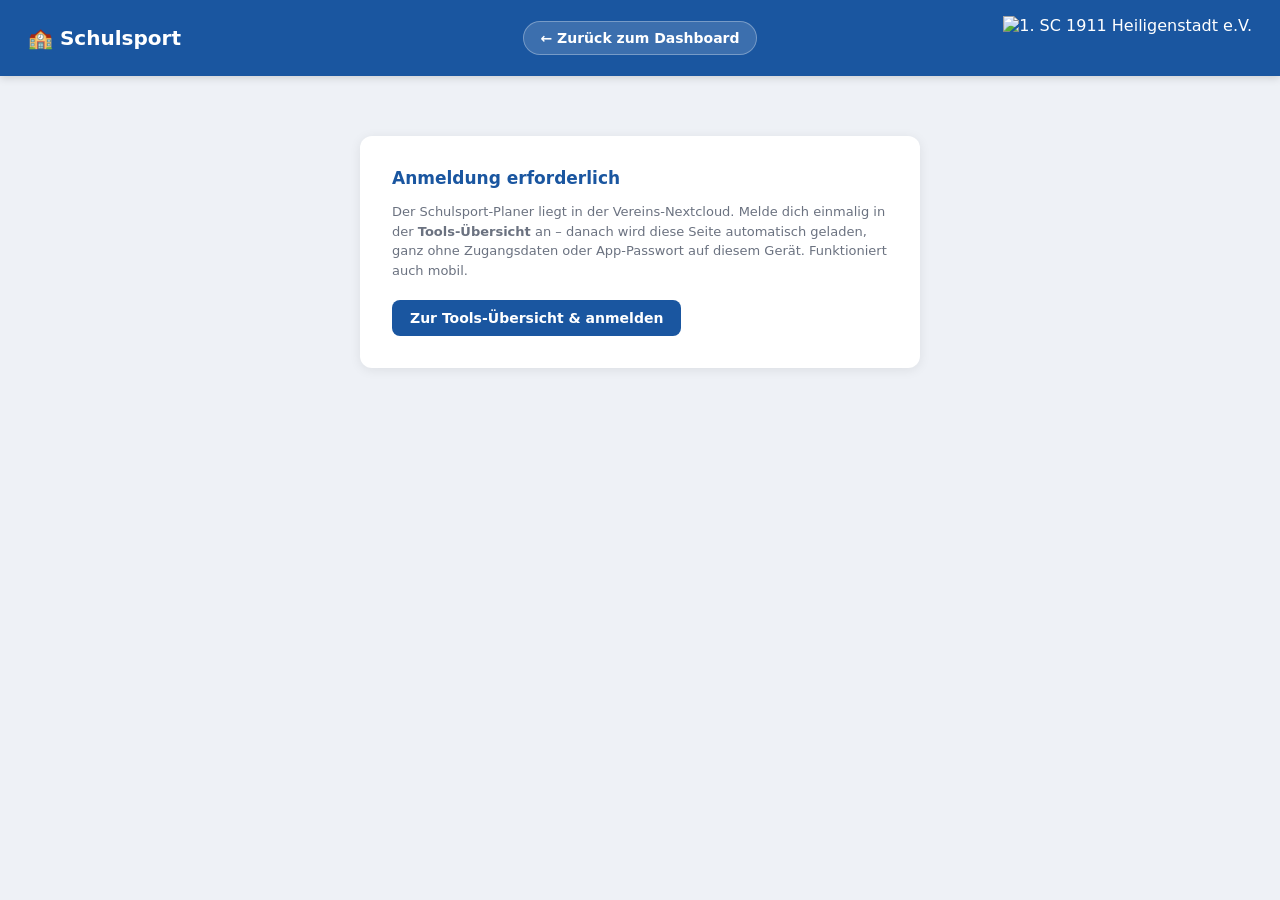
==== index.html @ d3a82378 "Schulsport: "Verlaengern" bekommt endlich einen Knopf handleSchulsportNachweisStatus kennt drei Vorg" ====
<!DOCTYPE html>
<html lang="de">
<head>
<meta charset="UTF-8" />
<meta name="viewport" content="width=device-width, initial-scale=1.0" />
<title>🏫 Schulsport</title>
<meta name="theme-color" content="#1a56a0" />
<link rel="stylesheet" href="style.css?v=1.0" />
</head>
<body>

<header>
  <h1>🏫 Schulsport</h1>
  <a href="https://sc1911heiligenstadt.github.io/ToolsUebersicht/" class="back-to-dashboard">← Zurück zum Dashboard</a>
  <div class="header-right">
    <span class="header-user" id="header-user"></span>
    <img class="header-logo" src="https://sc1911heiligenstadt.github.io/logo.svg" alt="1. SC 1911 Heiligenstadt e.V." />
  </div>
</header>

<!-- Verbindungs-Screen -->
<div class="connect-screen" id="connect-screen">
  <div class="card" id="cloud-login-section">
    <h2>Anmeldung erforderlich</h2>
    <p class="muted">
      Der Schulsport-Planer liegt in der Vereins-Nextcloud. Melde dich einmalig in der
      <strong>Tools-Übersicht</strong> an – danach wird diese Seite automatisch
      geladen, ganz ohne Zugangsdaten oder App-Passwort auf diesem Gerät.
      Funktioniert auch mobil.
    </p>
    <div class="btn-row" style="justify-content:flex-start;">
      <a class="btn" href="https://sc1911heiligenstadt.github.io/ToolsUebersicht/">Zur Tools-Übersicht &amp; anmelden</a>
    </div>
    <p class="muted" id="cloud-error" style="display:none; color:#c0392b; margin-top:12px;"></p>
  </div>
</div>

<!-- App -->
<div id="app-shell" style="display:none;">
  <nav>
    <button data-tab="woche" class="active">Woche</button>
    <button data-tab="melden">Melden <span class="nav-zaehler" id="nav-melden-zaehler" style="display:none;"></span></button>
    <button data-tab="massnahmen">Maßnahmen</button>
    <button data-tab="nachweise" id="nav-nachweise" style="display:none;">Nachweise</button>
    <button data-tab="uebersicht">Übersicht</button>
    <div class="nav-right">
      <!-- Heißt seit 2026-08-11 „Verwaltung“ wie in den fünf anderen Apps mit
           rechtem Reiter (die übrigen 14 nennen ihn „Einstellungen“). Vorher
           „Administrieren“ — benannt nach der Rechtestufe, die ihn freischaltet;
           das war flottenweit der einzige Reiter dieses Namens. Der interne Name
           `administrieren` bleibt, er steckt in app.js, massnahmen.js und CSS. -->
      <button data-tab="administrieren" id="nav-administrieren" style="display:none;">Verwaltung</button>
      <button data-tab="info">Info</button>
    </div>
  </nav>
  <div class="save-status" id="save-status"></div>
  <main>

    <!-- ---------- Woche ---------- -->
    <section class="tab-section active" id="tab-woche">

      <div class="card" id="leerstand-card" style="display:none;">
        <h2>Noch nichts angelegt</h2>
        <p class="muted">
          Es sind noch keine Schulen und Maßnahmen hinterlegt. Lege im Reiter
          „Verwaltung“ zuerst die Schule und ihren Ort an, danach im Reiter
          „Maßnahmen“ die erste AG. Ferien und Feiertage für Thüringen sind
          bereits vorbereitet.
        </p>
      </div>

      <div class="card" id="meine-offenen-card" style="display:none;">
        <div class="card-header-row">
          <h2 id="meine-offenen-titel">Deine Meldungen</h2>
          <button type="button" class="btn small" id="btn-zu-melden">Zum Melden</button>
        </div>
        <div id="meine-offenen-inhalt"></div>
      </div>

      <div class="card editor-only" id="offene-gesamt-card" style="display:none;">
        <div class="card-header-row">
          <h2>Offene Meldungen</h2>
          <button type="button" class="btn secondary small" id="btn-erinnerung-alle">Alle erinnern</button>
        </div>
        <p class="muted">Termine, die stattgefunden haben, zu denen aber noch keine Rückmeldung vorliegt — älteste zuerst.</p>
        <div id="offene-gesamt-inhalt"></div>
      </div>

      <div class="card">
        <div class="wochen-nav">
          <button type="button" class="btn secondary small" id="btn-woche-zurueck" aria-label="Vorherige Woche">‹</button>
          <div class="wochen-titel">
            <strong id="wochen-label"></strong>
            <span class="muted" id="wochen-zeitraum"></span>
          </div>
          <button type="button" class="btn secondary small" id="btn-woche-vor" aria-label="Nächste Woche">›</button>
          <button type="button" class="btn secondary small" id="btn-woche-heute">Diese Woche</button>
        </div>
        <div class="form-grid">
          <div class="form-field">
            <label for="filter-schule">Schule</label>
            <select id="filter-schule"><option value="">Alle Schulen</option></select>
          </div>
          <div class="form-field">
            <label for="filter-person">Übungsleiter</label>
            <select id="filter-person"><option value="">Alle</option></select>
          </div>
        </div>
        <p class="muted" id="wochen-hinweis"></p>
      </div>

      <div id="wochen-ansicht"></div>
    </section>

    <!-- ---------- Melden ---------- -->
    <section class="tab-section" id="tab-melden">
      <div class="card">
        <h2>Termine melden</h2>
        <p class="muted" id="melden-erklaerung">
          Nach jeder Einheit eintragen, ob sie stattgefunden hat und wie viele Kinder da waren.
        </p>
        <div class="subnav" id="melden-filter">
          <button type="button" data-mf="offen" class="active">Offen</button>
          <button type="button" data-mf="kommend">Kommend</button>
          <button type="button" data-mf="alle">Alle</button>
        </div>
      </div>
      <div id="melden-liste"></div>
    </section>

    <!-- ---------- Maßnahmen ---------- -->
    <section class="tab-section" id="tab-massnahmen">
      <div class="card">
        <div class="card-header-row">
          <h2>AGs</h2>
          <div class="btn-row editor-only" style="margin:0;">
            <button type="button" class="btn success small" id="btn-neue-ag">+ Neue AG</button>
          </div>
        </div>
        <div class="form-grid">
          <div class="form-field">
            <label for="mf-schule">Schule</label>
            <select id="mf-schule"><option value="">Alle Schulen</option></select>
          </div>
          <div class="form-field">
            <label for="mf-schuljahr">Schuljahr</label>
            <select id="mf-schuljahr"></select>
          </div>
          <div class="form-field">
            <label for="mf-status">Status</label>
            <select id="mf-status">
              <option value="">Alle</option>
              <option value="laufend">Laufend</option>
              <option value="geplant">Geplant</option>
              <option value="beendet">Beendet</option>
            </select>
          </div>
        </div>
      </div>
      <div id="massnahmen-liste"></div>
    </section>

    <!-- ---------- Nachweise ---------- -->
    <section class="tab-section" id="tab-nachweise">
      <div class="card">
        <h2>Durchführungsnachweis erstellen</h2>
        <p class="muted">
          Zeitraum und Maßnahme wählen. Der Nachweis friert die Zahlen ein — spätere
          Korrekturen ändern ein bereits bestätigtes Dokument nicht mehr.
        </p>
        <div class="form-grid">
          <div class="form-field">
            <label for="nw-massnahme">Maßnahme</label>
            <select id="nw-massnahme"></select>
          </div>
          <div class="form-field">
            <label for="nw-von">Von</label>
            <input type="date" id="nw-von" />
          </div>
          <div class="form-field">
            <label for="nw-bis">Bis</label>
            <input type="date" id="nw-bis" />
          </div>
        </div>
        <div id="nw-vorschau"></div>
        <div class="btn-row" style="justify-content:flex-start;">
          <button type="button" class="btn secondary" id="btn-nw-pdf">PDF Durchführungsnachweis</button>
          <button type="button" class="btn secondary" id="btn-nw-sammel">PDF Sammelübersicht</button>
          <button type="button" class="btn success" id="btn-nw-freigabe">Zur Bestätigung an die Schule</button>
        </div>
      </div>

      <div class="card">
        <h2>Ausgestellte Nachweise</h2>
        <div class="empty-state" id="nw-liste-leer" style="display:none;">Es wurde noch kein Nachweis ausgestellt.</div>
        <div id="nw-liste"></div>
      </div>
    </section>

    <!-- ---------- Übersicht ---------- -->
    <section class="tab-section" id="tab-uebersicht">
      <div class="card">
        <h2>Kennzahlen</h2>
        <div class="form-grid">
          <div class="form-field">
            <label for="ue-von">Von</label>
            <input type="date" id="ue-von" />
          </div>
          <div class="form-field">
            <label for="ue-bis">Bis</label>
            <input type="date" id="ue-bis" />
          </div>
          <div class="form-field">
            <label for="ue-schuljahr">Schnellwahl</label>
            <select id="ue-schuljahr"></select>
          </div>
        </div>
      </div>
      <div id="uebersicht-inhalt"></div>
    </section>

    <!-- ---------- Administrieren ---------- -->
    <section class="tab-section" id="tab-administrieren">
      <div class="card">
        <h2>Verwaltung</h2>
        <p class="muted">Schulen, Orte, Ferienzeiten und Ausfallgründe pflegen sowie Schuljahre abschließen.</p>
        <div class="subnav" id="admin-subnav">
          <button type="button" data-adm="schulen" class="active">Schulen</button>
          <button type="button" data-adm="orte">Orte</button>
          <button type="button" data-adm="sperrtage">Ferien &amp; Feiertage</button>
          <button type="button" data-adm="gruende">Ausfallgründe</button>
          <button type="button" data-adm="schuljahr">Schuljahr abschließen</button>
        </div>
      </div>
      <div id="admin-inhalt"></div>
    </section>

    <!-- ---------- Info ---------- -->
    <section class="tab-section" id="tab-info">
      <div class="card">
        <h2>Über den Schulsport-Planer <span class="version-badge" id="version-badge-2"></span></h2>
        <p class="muted">
            Wochenplan und Nachweis der Sport- und Fußball-AGs an Schulen und im Hort.
            Eine AG wird einmal als Serie angelegt, die Termine des Schuljahres entstehen daraus von
            selbst und lassen Ferien automatisch aus. Nach jeder Einheit meldet der Übungsleiter am
            Handy, ob sie stattgefunden hat und wie viele Kinder da waren — daraus entsteht auf
            Knopfdruck der Durchführungsnachweis als PDF, den die Schule über einen Link auch digital
            gegenzeichnen kann. Ferien-Camps laufen seit dem 25.08.2026 im eigenen Werkzeug
            „Fußballcamp“.
          </p>
      </div>
      <div class="card">
        <h2>Änderungen</h2>
        <div id="changelog-list"></div>
      </div>
      <div class="card">
        <h3>Konto</h3>
        <div class="btn-row" style="justify-content:flex-start;">
          <a class="btn secondary small" href="https://sc1911heiligenstadt.github.io/ToolsUebersicht/">Zur Tools-Übersicht (an-/abmelden)</a>
        </div>
      </div>

      <div class="card" id="ds-info-karte">
        <h2>Datenschutz</h2>
        <p>Dieses Werkzeug gehört zu den internen Anwendungen des
        1. SC 1911 Heiligenstadt. Die hier erfassten Daten werden
        ausschließlich für die Vereinsarbeit verwendet und liegen auf Servern
        in Deutschland, die ein Auftragsverarbeiter für den Verein betreibt.
        Eine Weitergabe an Dritte findet nur statt, soweit sie für den
        jeweiligen Zweck erforderlich oder gesetzlich vorgeschrieben ist.</p>
        <p>Von den teilnehmenden Kindern wird ausschließlich die Anzahl je Termin
        erfasst. Namen von Schülerinnen und Schülern werden in diesem Werkzeug
        nicht gespeichert. Bestätigt eine Schule einen Nachweis, werden Name,
        Funktion, Unterschrift und Zeitpunkt der bestätigenden Person als
        Nachweis der erbrachten Leistung festgehalten.</p>
        <p>Verantwortlich ist der 1. SC 1911 Heiligenstadt, Leineberg 2,
        37308 Heilbad Heiligenstadt, Telefon 03606 612206,
        <a href="mailto:info@sc1911-heiligenstadt.de">info@sc1911-heiligenstadt.de</a>.
        Auskunft, Berichtigung, Löschung, Einschränkung der Verarbeitung,
        Datenübertragbarkeit und Widerspruch lassen sich unter dieser
        Anschrift geltend machen. Beschwerden nimmt der Thüringer
        Landesbeauftragte für den Datenschutz und die Informationsfreiheit
        entgegen.</p>
        <p><a href="https://www.sc1911-heiligenstadt.de/datenschutz/" target="_blank" rel="noopener">Datenschutzerklärung des Vereins</a>
        &middot;
        <a href="https://www.sc1911-heiligenstadt.de/impressum-2/" target="_blank" rel="noopener">Impressum</a></p>
      </div>
    </section>

  </main>
</div>

<!-- Maßnahme anlegen/bearbeiten -->
<div class="overlay" id="massnahme-overlay">
  <div class="dialog" id="massnahme-dialog">
    <div class="dialog-kopf">
      <h2 id="massnahme-dialog-titel">Neue AG</h2>
      <button type="button" class="dialog-schliessen" id="btn-massnahme-abbrechen" aria-label="Schließen">×</button>
    </div>
    <div class="dialog-inhalt" id="massnahme-formular"></div>
    <div class="dialog-fuss">
      <button type="button" class="btn secondary" id="btn-massnahme-loeschen">Löschen</button>
      <span style="flex:1;"></span>
      <button type="button" class="btn secondary" id="btn-massnahme-abbrechen-2">Abbrechen</button>
      <button type="button" class="btn success" id="btn-massnahme-speichern">Speichern</button>
    </div>
  </div>
</div>

<!-- Vorschau vor dem Neuerzeugen der Termine -->
<div class="overlay" id="abgleich-overlay">
  <div class="dialog dialog-schmal">
    <div class="dialog-kopf">
      <h2>Termine neu erzeugen</h2>
      <button type="button" class="dialog-schliessen" id="btn-abgleich-abbrechen" aria-label="Schließen">×</button>
    </div>
    <div class="dialog-inhalt" id="abgleich-inhalt"></div>
    <div class="dialog-fuss">
      <span style="flex:1;"></span>
      <button type="button" class="btn secondary" id="btn-abgleich-abbrechen-2">Abbrechen</button>
      <button type="button" class="btn success" id="btn-abgleich-anwenden">Übernehmen</button>
    </div>
  </div>
</div>

<!-- Einzeltermin -->
<div class="overlay" id="termin-overlay">
  <div class="dialog dialog-schmal">
    <div class="dialog-kopf">
      <h2 id="termin-dialog-titel">Termin</h2>
      <button type="button" class="dialog-schliessen" id="btn-termin-abbrechen" aria-label="Schließen">×</button>
    </div>
    <div class="dialog-inhalt" id="termin-formular"></div>
    <div class="dialog-fuss">
      <span style="flex:1;"></span>
      <button type="button" class="btn secondary" id="btn-termin-abbrechen-2">Schließen</button>
      <button type="button" class="btn success" id="btn-termin-speichern">Speichern</button>
    </div>
  </div>
</div>

<!-- Freigabelink -->
<div class="overlay" id="freigabe-overlay">
  <div class="dialog dialog-schmal">
    <div class="dialog-kopf">
      <h2>Bestätigungslink</h2>
      <button type="button" class="dialog-schliessen" id="btn-freigabe-schliessen" aria-label="Schließen">×</button>
    </div>
    <div class="dialog-inhalt" id="freigabe-inhalt"></div>
    <div class="dialog-fuss">
      <span style="flex:1;"></span>
      <button type="button" class="btn secondary" id="btn-freigabe-schliessen-2">Schließen</button>
    </div>
  </div>
</div>

<script src="config.js?v=1.3"></script>
<script src="seed.js?v=1.0"></script>
<script src="termine.js?v=1.0"></script>
<script src="db.js?v=1.0"></script>
<script src="pdf.js?v=1.0"></script>
<script src="massnahmen.js?v=1.0"></script>
<script src="nachweise.js?v=1.1"></script>
<script src="app.js?v=1.2"></script>
</body>
</html>
---- style.css ----
:root {
  --green: #2d8c4e;
  --green-light: #e8f5ed;
  --red: #c0392b;
  --red-light: #fdecea;
  --blue: #1a56a0;
  --blue-light: #e8f0fb;
  --gold: #c9941f;
  --gold-light: #fbf2e1;
  --gray: #f4f5f7;
  --border: #dde1e8;
  --text: #1e2330;
  --muted: #6b7280;
  --white: #ffffff;
  --shadow: 0 2px 12px rgba(0, 0, 0, 0.08);
  --radius: 12px;
}
* { box-sizing: border-box; margin: 0; padding: 0; }
body {
  font-family: "Segoe UI", system-ui, sans-serif;
  background: #eef1f6;
  color: var(--text);
  min-height: 100vh;
}
header {
  background: var(--blue);
  color: white;
  padding: 16px 28px;
  display: flex;
  align-items: center;
  justify-content: center;
  gap: 14px;
  box-shadow: 0 2px 8px rgba(0, 0, 0, 0.15);
  flex-wrap: wrap;
}
header h1 { font-size: 20px; font-weight: 600; display: flex; align-items: center; gap: 8px; flex: 1 1 200px; }
/* Byte-gleich zur restlichen Flotte (ausbildungsplan, Vereinsaufgaben u.a.) --
   ein abgerundeter Knopf, kein nackter Textlink. flex: 0 0 auto ist Pflicht,
   sonst zieht ihn der Header zwischen h1 und .header-right auseinander. */
.back-to-dashboard {
  display: inline-flex;
  align-items: center;
  gap: 6px;
  font-size: 14px;
  font-weight: 600;
  color: white;
  text-decoration: none;
  background: rgba(255, 255, 255, 0.15);
  border: 1px solid rgba(255, 255, 255, 0.3);
  padding: 8px 16px;
  border-radius: 999px;
  white-space: nowrap;
  flex: 0 0 auto;
  transition: background 0.15s ease;
}
.back-to-dashboard:hover { background: rgba(255, 255, 255, 0.28); text-decoration: none; }
.header-right { display: flex; align-items: center; gap: 14px; flex-wrap: wrap; flex: 1 1 200px; justify-content: flex-end; }
.header-logo { height: 44px; width: auto; display: block; }
.header-user { font-size: 13px; opacity: 0.95; display: flex; align-items: center; gap: 6px; }

nav {
  display: flex;
  gap: 4px;
  background: var(--white);
  padding: 8px 28px 0;
  border-bottom: 1px solid var(--border);
  flex-wrap: wrap;
}
nav button {
  background: none;
  border: none;
  padding: 10px 16px;
  font-size: 14px;
  font-weight: 600;
  color: var(--muted);
  cursor: pointer;
  border-bottom: 3px solid transparent;
  border-radius: 8px 8px 0 0;
}
nav button:hover { background: var(--gray); }
nav button.active { color: var(--blue); border-bottom-color: var(--blue); }
/* Das margin haengt am Wrapper, damit die Gruppe rechts bleibt, auch wenn
   Administrieren fuer Nicht-Admins ausgeblendet ist. */
/* flex-wrap, weil die Gruppe sonst als ein Stueck ueber den rechten Rand
   hinauslaeuft: bei 375px bleiben neben dem linken Reiter nur ~319px, und
   vier Reiter brauchen mehr. Ohne den Umbruch ist der letzte nicht antippbar. */
nav .nav-right { margin-left: auto; display: flex; flex-wrap: wrap; gap: inherit; }
.nav-zaehler {
  display: inline-block; min-width: 18px; padding: 1px 6px; margin-left: 4px;
  background: var(--red); color: white; border-radius: 9px;
  font-size: 11px; font-weight: 700; line-height: 16px; text-align: center;
}

main { max-width: 1100px; margin: 0 auto; padding: 24px 16px 60px; }
.tab-section { display: none; }
.tab-section.active { display: block; }

.card {
  background: var(--white);
  border-radius: var(--radius);
  box-shadow: var(--shadow);
  padding: 20px;
  margin-bottom: 18px;
}
.card h2 { font-size: 17px; margin-bottom: 14px; color: var(--blue); }
.card h3 { font-size: 15px; margin-bottom: 10px; }
.card-header-row { display: flex; align-items: center; justify-content: space-between; gap: 10px; flex-wrap: wrap; margin-bottom: 14px; }
.card-header-row h2 { margin-bottom: 0; }
/* Byte-gleich zur Flotte (ausbildungsplan, Vereinsaufgaben). Diese Klassen
   erscheinen in jeder App an derselben Stelle -- wer sie hier eigenwillig
   stylt, macht genau den Unterschied sichtbar, der auffaellt. */
.muted { color: var(--muted); font-size: 13px; }
.empty-state { text-align: center; padding: 40px 20px; color: var(--muted); }

.connect-screen { max-width: 560px; margin: 60px auto; text-align: center; }
.connect-screen .card { padding: 32px; text-align: left; }
.connect-screen p { color: var(--muted); margin-bottom: 20px; line-height: 1.5; }
.btn-row { display: flex; gap: 10px; justify-content: center; flex-wrap: wrap; margin-top: 14px; }

button.btn, a.btn {
  background: var(--blue);
  color: white;
  border: none;
  padding: 10px 18px;
  border-radius: 8px;
  font-size: 14px;
  font-weight: 600;
  cursor: pointer;
  text-decoration: none;
  display: inline-block;
}
button.btn:hover, a.btn:hover { opacity: 0.9; }
button.btn.secondary, a.btn.secondary { background: var(--gray); color: var(--text); border: 1px solid var(--border); }
button.btn.success { background: var(--green); }
button.btn.danger { background: var(--red); }
button.btn.small, a.btn.small { padding: 6px 12px; font-size: 13px; }
button.btn:disabled { opacity: 0.6; cursor: default; }

/* auto-fit braucht eine echte Mindestbreite. Mit minmax(0, …) legt der Browser
   eine Spalte JE KIND an — die Felder stehen dann in Haarspalten nebeneinander. */
.form-grid { display: grid; grid-template-columns: repeat(auto-fit, minmax(180px, 1fr)); gap: 12px; margin-bottom: 14px; }
.form-grid.wide { grid-template-columns: repeat(auto-fit, minmax(240px, 1fr)); }
.form-grid > .form-field { min-width: 0; }
.form-field label { display: block; font-size: 12px; color: var(--muted); margin-bottom: 4px; font-weight: 600; }
.form-field input[type="text"],
.form-field input[type="tel"],
.form-field input[type="email"],
.form-field input[type="date"],
.form-field input[type="time"],
.form-field input[type="number"],
.form-field select,
.form-field textarea {
  width: 100%;
  padding: 8px 10px;
  border: 1px solid var(--border);
  border-radius: 6px;
  font-size: 16px;   /* 16px verhindert das Hineinzoomen auf iOS */
  font-family: inherit;
}
.form-field textarea { resize: vertical; min-height: 70px; }
.form-field input:disabled, .form-field select:disabled, .form-field textarea:disabled {
  background: var(--gray); color: var(--muted); cursor: not-allowed;
}
/* ⚠️ Kaestchen NICHT in .form-field stecken: dort greift input{width:100%} und
   macht aus jeder Checkbox einen Balken. Deshalb eine eigene Zeile. */
.check-zeile { display: flex; align-items: center; gap: 8px; margin: 8px 0; font-size: 14px; }
.check-zeile input[type="checkbox"] { width: auto; flex: 0 0 auto; }

.subnav { display: flex; gap: 6px; flex-wrap: wrap; }
.subnav button {
  background: var(--gray); border: 1px solid var(--border); color: var(--muted);
  padding: 6px 14px; border-radius: 20px; font-size: 13px; font-weight: 600; cursor: pointer;
}
.subnav button.active { background: var(--blue); border-color: var(--blue); color: white; }

.version-badge {
  font-size: 11px;
  font-weight: 600;
  background: rgba(255, 255, 255, 0.18);
  border: 1px solid rgba(255, 255, 255, 0.35);
  border-radius: 999px;
  padding: 2px 9px;
  vertical-align: middle;
  margin-left: 4px;
}
/* Im Info-Tab steht das Badge auf weissem Grund -- die weiss-transparente
   Fassung oben waere dort unsichtbar. */
.card .version-badge { background: var(--blue-light); color: var(--blue); border-color: transparent; }
.save-status { max-width: 1100px; margin: 0 auto; padding: 6px 16px 0; font-size: 12px; color: var(--muted); min-height: 20px; }
.save-status.fehler { color: var(--red); font-weight: 600; }

/* ---------- Wochennavigation ---------- */
.wochen-nav { display: flex; align-items: center; gap: 10px; flex-wrap: wrap; margin-bottom: 14px; }
.wochen-titel { flex: 1 1 160px; display: flex; flex-direction: column; }
.wochen-titel strong { font-size: 16px; color: var(--blue); }
.wochen-titel .muted { font-size: 12px; }

/* ---------- Wochenraster ----------
   Bewusst KEIN rowspan-Tabellenaufbau wie in der Platzbelegung: dort liegt je
   Platz und Slot hoechstens eine Belegung. Hier koennen zwei Schulen zur selben
   Zeit laufen, und die Vor-/Nachbereitung liegt als Rand ueber und unter dem
   Block. Deshalb je Tag ein position:relative-Container mit absolut gesetzten
   Bloecken; Ueberlappungen teilen die Spaltenbreite.
   Feste Spaltenzahl statt auto-fit — auto-fit mit minmax(0,…) legt eine Spalte
   je Kind an und laesst die Seite am Handy ueberlaufen.

   ⚠️ Die Hoehe kommt aus app.js als Inline-Wert (1px je Minute), NICHT von
   hier. Bloecke und Zeitmarken sind absolut gesetzt und tragen nichts zum
   Fluss bei — ohne gesetzte Hoehe faellt das ganze Raster auf 0 zusammen und
   die Zeitmarken stapeln sich uebereinander. Der 30px-Takt des
   Hintergrundverlaufs entspricht dabei genau einer halben Stunde. */
.raster-wrap { background: var(--white); border-radius: var(--radius); box-shadow: var(--shadow); padding: 16px; margin-bottom: 18px; overflow-x: auto; }
.raster { display: flex; min-width: 720px; }
/* Kopfhoehe fest, nicht vom Inhalt abhaengig: ein Tag mit Ferien-Zeile haette
   sonst einen hoeheren Kopf als seine Nachbarn, und die Spalten starteten auf
   verschiedenen Hoehen. Die Zeitachse links traegt denselben Spacer, sonst
   laeuft ihre Beschriftung gegen die Bloecke aus dem Takt. */
.raster { --kopf-hoehe: 54px; }
.raster-zeit { flex: 0 0 54px; display: flex; flex-direction: column; }
.raster-zeit-kopf { flex: 0 0 var(--kopf-hoehe); margin-bottom: 4px; }
.raster-zeit-achse { position: relative; }
.raster-zeit .marke {
  position: absolute; left: 0; right: 6px; text-align: right;
  font-size: 11px; color: var(--muted); transform: translateY(-50%);
}
.raster-tage { display: flex; flex: 1 1 auto; gap: 6px; }
.raster-tag { flex: 1 1 0; min-width: 0; display: flex; flex-direction: column; }
.raster-tag-kopf { height: var(--kopf-hoehe); text-align: center; font-size: 13px; font-weight: 600; padding-bottom: 6px; border-bottom: 1px solid var(--border); margin-bottom: 4px; }
.raster-tag-kopf .datum { display: block; font-size: 11px; color: var(--muted); font-weight: 400; }
.raster-tag-kopf .ferien-name { display: block; font-size: 10px; color: var(--gold); font-weight: 600; }
.raster-tag.heute .raster-tag-kopf { color: var(--blue); }
.raster-spalte { position: relative; background: repeating-linear-gradient(to bottom, transparent, transparent 29px, var(--border) 29px, var(--border) 30px); border-radius: 6px; }
.raster-tag.gesperrt .raster-spalte { background-color: var(--gray); }

.block {
  position: absolute; border-radius: 6px; padding: 3px 5px; overflow: hidden;
  font-size: 11px; line-height: 1.25; cursor: pointer; color: white;
  box-shadow: 0 1px 3px rgba(0,0,0,0.2);
}
.block .b-zeit { font-weight: 700; display: block; }
.block .b-titel { display: block; font-weight: 600; }
.block .b-ort { display: block; opacity: 0.9; }
.block.status-offen { outline: 2px dashed rgba(255,255,255,0.55); outline-offset: -3px; }
.block.status-ausgefallen { opacity: 0.55; text-decoration: line-through; }
/* Vor- und Nachbereitung als schraffierter Rand direkt am Block */
.block-rand {
  position: absolute; border-radius: 4px; opacity: 0.4;
  background-image: repeating-linear-gradient(45deg, rgba(255,255,255,0.65) 0 4px, transparent 4px 8px);
}

/* ---------- Tagesliste (Handy) ---------- */
.tagesliste { display: none; }
.tag-block { background: var(--white); border-radius: var(--radius); box-shadow: var(--shadow); padding: 14px; margin-bottom: 12px; }
.tag-block h3 { display: flex; justify-content: space-between; align-items: baseline; gap: 8px; }
.tag-block h3 .muted { font-weight: 400; }
.tag-block.gesperrt { background: var(--gray); }
.termin-zeile {
  display: flex; gap: 10px; align-items: flex-start;
  padding: 10px; border-radius: 8px; background: var(--gray); margin-top: 8px; cursor: pointer;
}
.termin-farbe { flex: 0 0 5px; align-self: stretch; border-radius: 3px; }
.termin-text { flex: 1 1 auto; min-width: 0; }
.termin-text .t-titel { font-weight: 600; font-size: 14px; }
.termin-text .t-zeile { font-size: 12px; color: var(--muted); }

/* ---------- Status-Kennzeichen ---------- */
.badge { display: inline-block; padding: 2px 9px; border-radius: 20px; font-size: 11px; font-weight: 700; }
.badge.offen { background: var(--gray); color: var(--muted); }
.badge.durchgefuehrt { background: var(--green-light); color: var(--green); }
.badge.ausgefallen { background: var(--red-light); color: var(--red); }
.badge.verschoben { background: var(--gold-light); color: var(--gold); }
.badge.bestaetigt { background: var(--green-light); color: var(--green); }
.badge.rueckfrage { background: var(--gold-light); color: var(--gold); }
.badge.abgelaufen, .badge.widerrufen { background: var(--gray); color: var(--muted); }

/* ---------- Melden ---------- */
.melde-karte { background: var(--white); border-radius: var(--radius); box-shadow: var(--shadow); padding: 16px; margin-bottom: 12px; border-left: 5px solid var(--border); }
.melde-karte.faellig { border-left-color: var(--red); }
.melde-kopf { display: flex; justify-content: space-between; gap: 10px; flex-wrap: wrap; margin-bottom: 6px; }
.melde-kopf .m-titel { font-weight: 700; font-size: 15px; }
.melde-kopf .m-datum { font-size: 13px; color: var(--muted); }
.melde-ort { font-size: 13px; color: var(--muted); margin-bottom: 10px; }
.melde-ort dt { font-weight: 600; color: var(--text); display: inline; }
.melde-ort dd { display: inline; margin: 0 0 0 4px; }
.melde-ort div { margin-bottom: 2px; }
.status-chips { display: flex; gap: 8px; flex-wrap: wrap; margin-bottom: 10px; }
.status-chips button {
  border: 1px solid var(--border); background: var(--white); color: var(--muted);
  padding: 8px 14px; border-radius: 20px; font-size: 14px; font-weight: 600; cursor: pointer;
}
.status-chips button.aktiv[data-status="durchgefuehrt"] { background: var(--green); border-color: var(--green); color: white; }
.status-chips button.aktiv[data-status="ausgefallen"] { background: var(--red); border-color: var(--red); color: white; }
.status-chips button.aktiv[data-status="verschoben"] { background: var(--gold); border-color: var(--gold); color: white; }

/* ---------- Listen und Tabellen ---------- */
.liste-zeile {
  display: flex; gap: 12px; align-items: center; padding: 12px;
  border-bottom: 1px solid var(--border); flex-wrap: wrap;
}
.liste-zeile:last-child { border-bottom: none; }
.liste-zeile .lz-haupt { flex: 1 1 220px; min-width: 0; }
.liste-zeile .lz-titel { font-weight: 600; font-size: 14px; }
.liste-zeile .lz-unter { font-size: 12px; color: var(--muted); }
.liste-zeile .lz-knoepfe { display: flex; gap: 6px; flex-wrap: wrap; }

/* ⚠️ table-layout:fixed ist Pflicht: main haengt in einem Flex-Fluss und waechst
   sonst mit der Wunschbreite der Tabelle — ein max-width am Scroll-Container
   hilft dagegen NICHT, weil die Prozentangabe gegen den bereits aufgezogenen
   Vorfahren rechnet. */
.tabelle-scroll { overflow-x: auto; max-width: 100%; }
table.daten { width: 100%; border-collapse: collapse; font-size: 13px; table-layout: fixed; }
table.daten th, table.daten td { padding: 8px 10px; border-bottom: 1px solid var(--border); text-align: left; vertical-align: top; word-break: break-word; }
table.daten th { font-size: 12px; color: var(--muted); font-weight: 700; }
/* Kopf folgt dem Wert: die Klasse gehoert an th UND td, sonst stehen Zahl und
   Ueberschrift auf verschiedenen Kanten. */
table.daten th.num, table.daten td.num { text-align: right; }
table.daten tr.summe td { font-weight: 700; border-top: 2px solid var(--border); }

/* ---------- Kennzahlen ---------- */
.kennzahlen { display: grid; grid-template-columns: repeat(auto-fit, minmax(150px, 1fr)); gap: 12px; margin-bottom: 16px; }
.kennzahl { background: var(--white); border-radius: var(--radius); box-shadow: var(--shadow); padding: 16px; }
.kennzahl .kz-wert { font-size: 26px; font-weight: 700; color: var(--blue); line-height: 1.1; }
.kennzahl .kz-label { font-size: 12px; color: var(--muted); margin-top: 4px; }

/* ---------- Dialoge ---------- */
.overlay {
  display: none; position: fixed; inset: 0; background: rgba(0,0,0,0.45);
  z-index: 1000; padding: 20px; overflow-y: auto;
}
.overlay.offen { display: flex; align-items: flex-start; justify-content: center; }
/* max-height + eigenes Scrollen an der BASISKLASSE, damit jeder neue Dialog es
   erbt und nicht einer davon unten aus dem Bild waechst. */
.dialog {
  background: var(--white); border-radius: var(--radius); box-shadow: 0 8px 40px rgba(0,0,0,0.3);
  width: 100%; max-width: 720px; margin: auto;
  max-height: calc(100vh - 40px); display: flex; flex-direction: column;
}
.dialog-schmal { max-width: 480px; }
.dialog-kopf { display: flex; align-items: center; justify-content: space-between; gap: 10px; padding: 16px 20px; border-bottom: 1px solid var(--border); }
.dialog-kopf h2 { font-size: 17px; color: var(--blue); }
.dialog-schliessen { background: none; border: none; font-size: 26px; line-height: 1; color: var(--muted); cursor: pointer; padding: 0 4px; }
.dialog-inhalt { padding: 20px; overflow-y: auto; flex: 1 1 auto; }
.dialog-fuss { display: flex; gap: 10px; padding: 14px 20px; border-top: 1px solid var(--border); flex-wrap: wrap; align-items: center; }

.hinweis { padding: 10px 14px; border-radius: 8px; font-size: 13px; margin-bottom: 12px; line-height: 1.5; }
.hinweis.info { background: var(--blue-light); color: var(--blue); }
.hinweis.warnung { background: var(--gold-light); color: #7a5a10; }
.hinweis.fehler { background: var(--red-light); color: var(--red); }
.hinweis.erfolg { background: var(--green-light); color: var(--green); }

.link-box {
  display: flex; gap: 8px; align-items: center; background: var(--gray);
  border: 1px solid var(--border); border-radius: 8px; padding: 8px 10px; margin: 10px 0;
}
.link-box input { flex: 1 1 auto; min-width: 0; border: none; background: none; font-size: 13px; font-family: monospace; }

#changelog-list { display: flex; flex-direction: column; gap: 8px; }
.changelog-entry { display: flex; flex-direction: column; gap: 10px; font-size: 13px; }
.changelog-entry .cv { font-weight: 700; color: var(--blue); }
.changelog-group { display: flex; flex-direction: column; gap: 4px; }
.changelog-group .cg-title { font-weight: 700; font-size: 14px; color: var(--blue); text-transform: uppercase; letter-spacing: 0.4px; margin-bottom: 2px; }
.changelog-group .cg-items { margin: 0; padding-left: 18px; display: flex; flex-direction: column; gap: 3px; color: var(--text); }

.chip-liste { display: flex; gap: 6px; flex-wrap: wrap; margin-top: 6px; }
.chip { background: var(--gray); border: 1px solid var(--border); border-radius: 20px; padding: 3px 10px; font-size: 12px; display: inline-flex; align-items: center; gap: 6px; }
.chip button { background: none; border: none; color: var(--muted); cursor: pointer; font-size: 14px; line-height: 1; padding: 0; }

/* ---------- Handy ----------
   Unter 768px wird aus dem Raster eine Tagesliste. Fuenf Spalten sind auf
   375px nicht lesbar, und ein horizontal scrollendes Raster trifft man mit
   dem Daumen nicht. */
@media (max-width: 767px) {
  header { padding: 12px 16px; }
  nav { padding: 8px 12px 0; }
  main { padding: 16px 12px 50px; }
  .save-status { padding: 6px 12px 0; }
  .card { padding: 16px; }
  .raster-wrap { display: none; }
  .tagesliste { display: block; }
  .kennzahlen { grid-template-columns: repeat(auto-fit, minmax(130px, 1fr)); }
  .dialog-fuss { flex-direction: column-reverse; align-items: stretch; }
  .dialog-fuss .btn { width: 100%; }
  .dialog-fuss > span { display: none; }
}

/* ---------- Bestätigungsseite (login-los) ---------- */
body.freigabe-seite { background: #eef1f6; }
body.freigabe-seite main { max-width: 780px; }
.freigabe-kopf { text-align: center; padding: 24px 16px 8px; }
.freigabe-kopf img { height: 56px; width: auto; }
.freigabe-kopf h1 { font-size: 20px; color: var(--blue); margin-top: 10px; }
.signature-wrap { border: 2px dashed var(--border); border-radius: 8px; background: var(--white); padding: 6px; margin: 8px 0; }
.signature-canvas { width: 100%; height: 180px; display: block; touch-action: none; cursor: crosshair; }
.ds-block { background: var(--gray); border-radius: 8px; padding: 12px 14px; font-size: 12px; color: var(--muted); line-height: 1.6; margin: 14px 0; }
.ds-block summary { cursor: pointer; font-weight: 600; color: var(--text); }
.ds-block p { margin-top: 8px; }
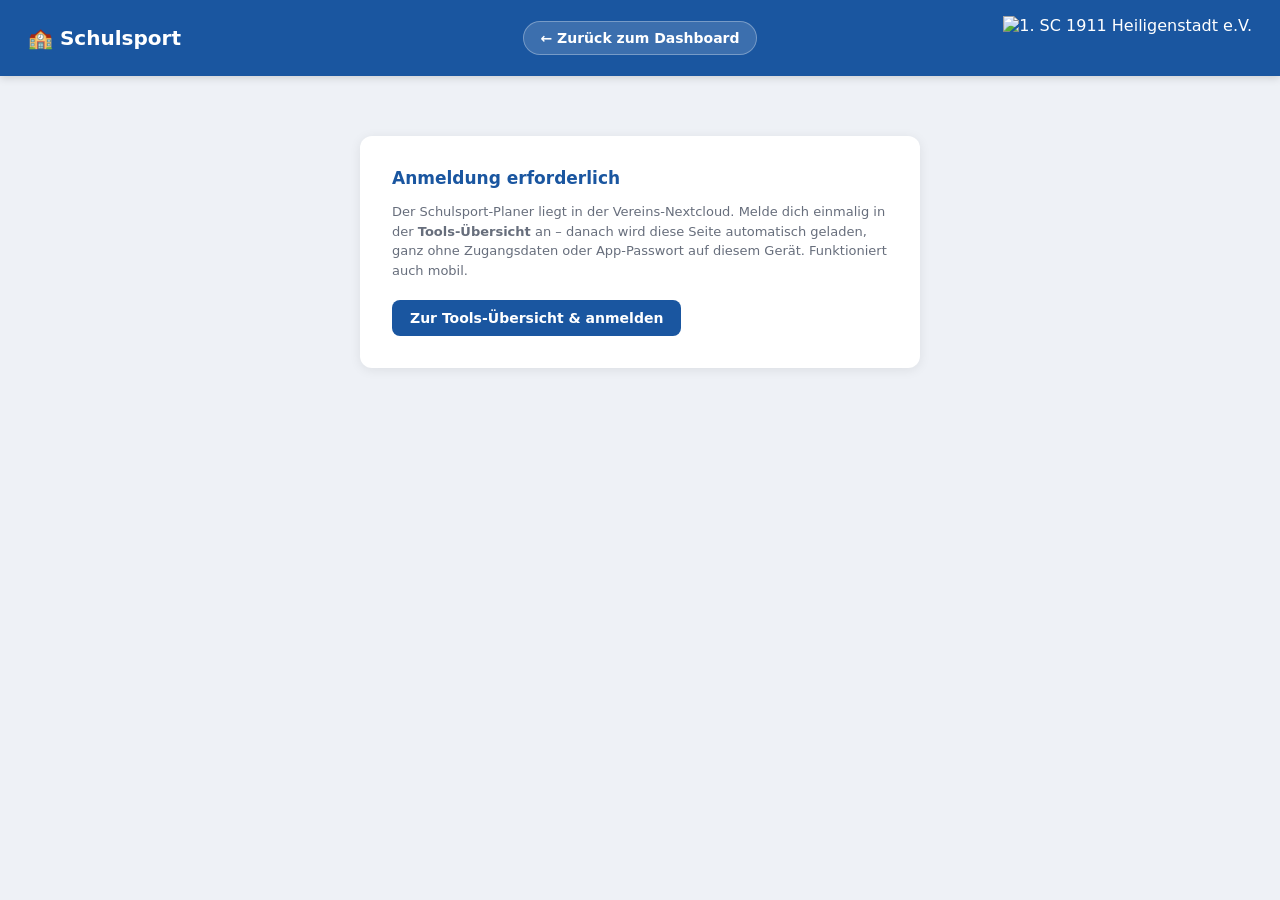
==== commit 4e5d4811: "Kontrast: grauer Text erfuellt jetzt WCAG AA Im Browser gemessen (06.09.2026, 70 Seiten der Flotte, " ====
--- a/index.html
+++ b/index.html
@@ -5,7 +5,7 @@
 <meta name="viewport" content="width=device-width, initial-scale=1.0" />
 <title>🏫 Schulsport</title>
 <meta name="theme-color" content="#1a56a0" />
-<link rel="stylesheet" href="style.css?v=1.0" />
+<link rel="stylesheet" href="style.css?v=1.1" />
 </head>
 <body>
 
@@ -354,13 +354,13 @@
   </div>
 </div>
 
-<script src="config.js?v=1.3"></script>
+<script src="config.js?v=1.7"></script>
 <script src="seed.js?v=1.0"></script>
 <script src="termine.js?v=1.0"></script>
-<script src="db.js?v=1.0"></script>
+<script src="db.js?v=1.1"></script>
 <script src="pdf.js?v=1.0"></script>
-<script src="massnahmen.js?v=1.0"></script>
-<script src="nachweise.js?v=1.1"></script>
-<script src="app.js?v=1.2"></script>
+<script src="massnahmen.js?v=1.1"></script>
+<script src="nachweise.js?v=1.3"></script>
+<script src="app.js?v=1.5"></script>
 </body>
 </html>
--- a/style.css
+++ b/style.css
@@ -10,7 +10,7 @@
   --gray: #f4f5f7;
   --border: #dde1e8;
   --text: #1e2330;
-  --muted: #6b7280;
+  --muted: #676e7c;
   --white: #ffffff;
   --shadow: 0 2px 12px rgba(0, 0, 0, 0.08);
   --radius: 12px;
